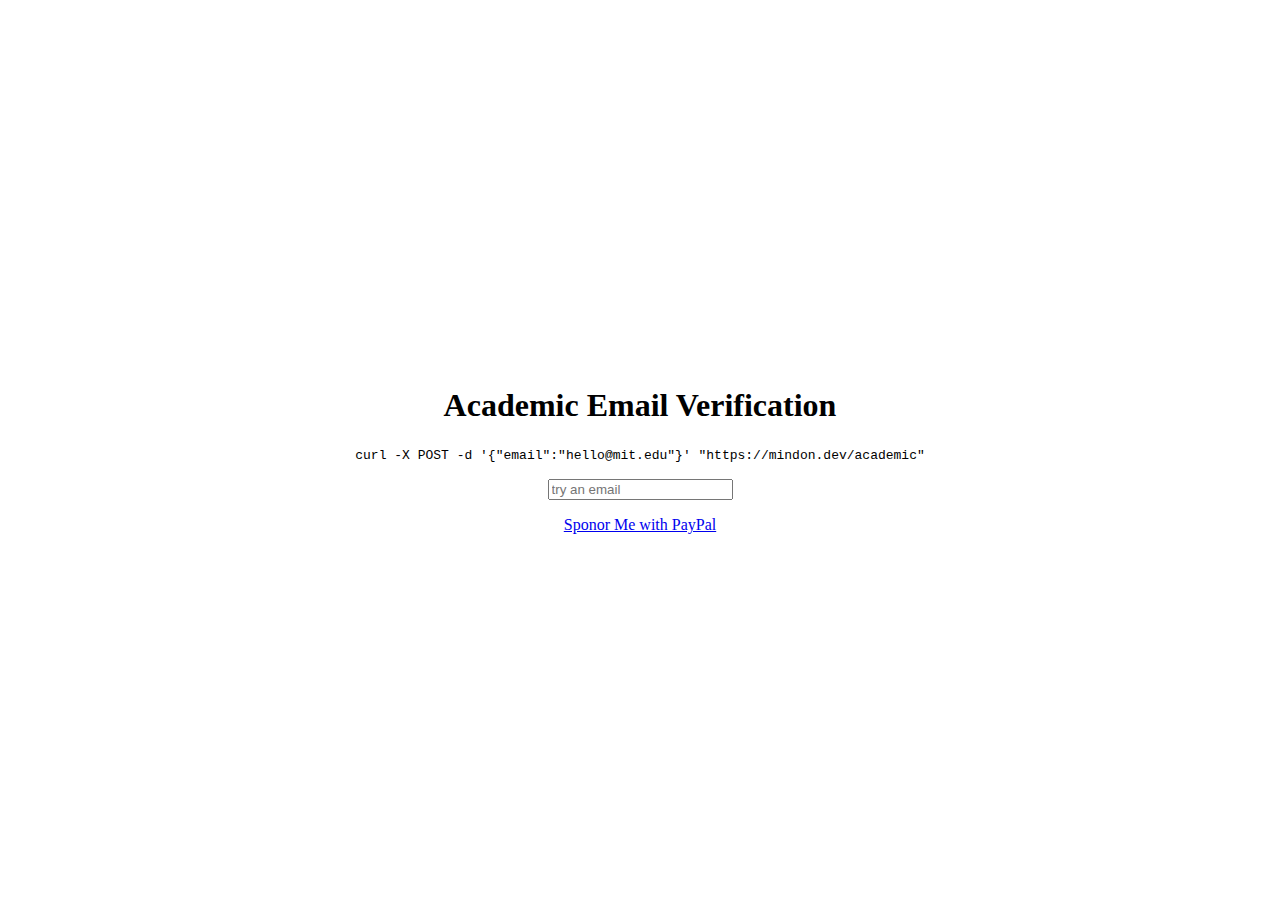
==== academic/index.html @ ef7cfa1a "feat: academic email verification" ====
<!DOCTYPE html><html><head>
  <meta charset="utf-8"><meta name="viewport" content="width=device-width,minimum-scale=1,initial-scale=1,user-scalable=yes">
  <title>Academic Email Verification</title>
  <style>
    body {
      display: flex;
      align-items: center;
      flex-direction: column;
      justify-content: center;
      min-height: 100vh;
    }
  </style>
<!-- Google Tag Manager -->
<script>(function(w,d,s,l,i){w[l]=w[l]||[];w[l].push({'gtm.start':
  new Date().getTime(),event:'gtm.js'});var f=d.getElementsByTagName(s)[0],
  j=d.createElement(s),dl=l!='dataLayer'?'&l='+l:'';j.async=true;j.src=
  'https://www.googletagmanager.com/gtm.js?id='+i+dl;f.parentNode.insertBefore(j,f);
  })(window,document,'script','dataLayer','GTM-KMRXD8X');</script>
  <!-- End Google Tag Manager -->
  </head>
  <body>
  <!-- Google Tag Manager (noscript) -->
<noscript><iframe src="https://www.googletagmanager.com/ns.html?id=GTM-KMRXD8X"
  height="0" width="0" style="display:none;visibility:hidden"></iframe></noscript>
  <!-- End Google Tag Manager (noscript) -->

  <div style="text-align:center">
    <h1>Academic Email Verification</h1>
    <code>curl -X POST -d '{"email":"hello@mit.edu"}' "https://mindon.dev/academic"</code>
    <script>function demo(v){
      fetch('/academic',{method:'POST',body:JSON.stringify({email: v})}).then(resp=>resp.text()).then(resp=>alert(resp)).catch(err=>alert(err));
    }</script>
    <p><input type="search" onsearch="demo(this.value)" placeholder="try an email"></p>
    <p><a href="https://paypal.me/airoff" target="_paypal">Sponor Me with PayPal</a></p>
  </div>
</body></html>
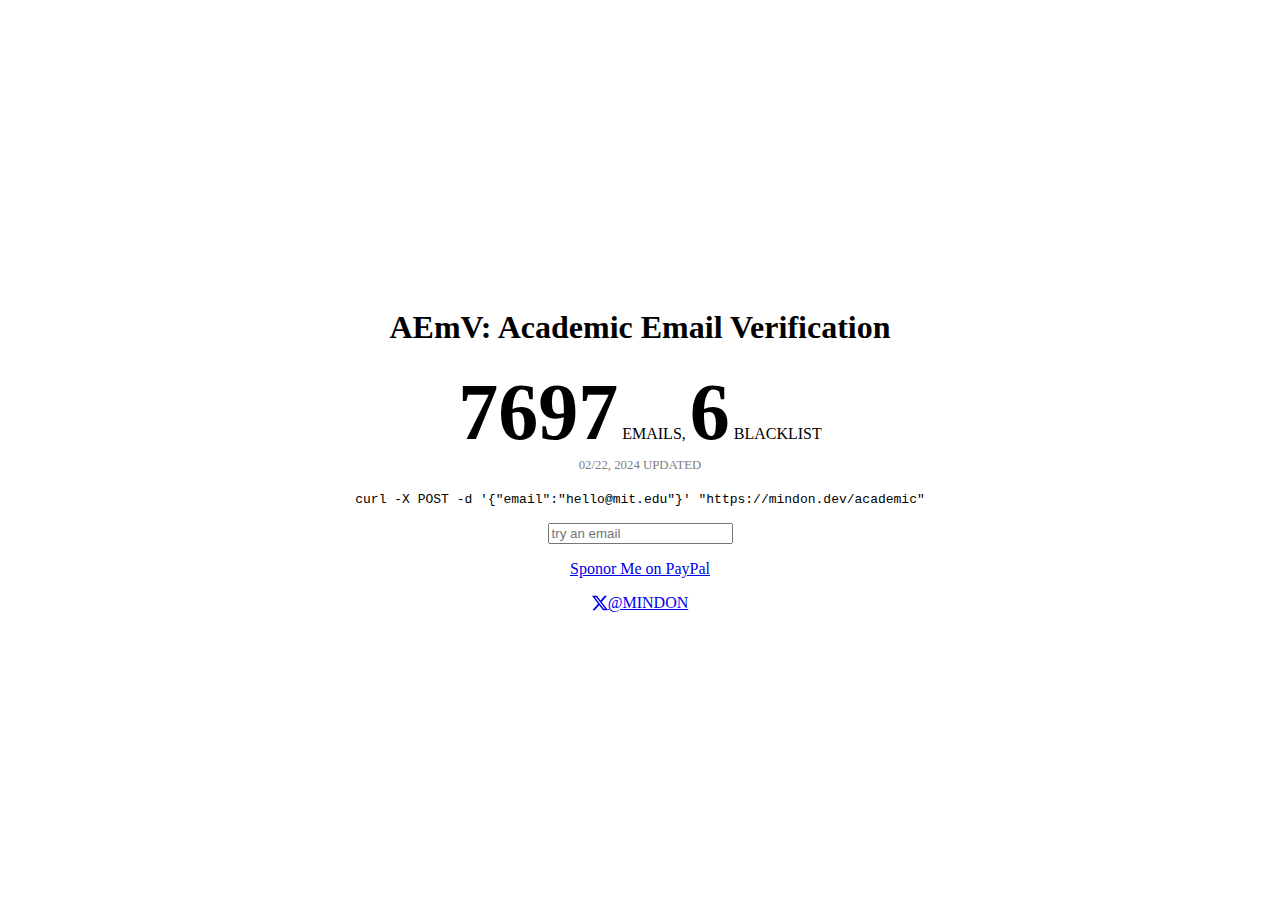
==== commit fe3a496b: "fix: academic issue" ====
--- a/academic/index.html
+++ b/academic/index.html
@@ -25,12 +25,18 @@
   <!-- End Google Tag Manager (noscript) -->
 
   <div style="text-align:center">
-    <h1>Academic Email Verification</h1>
+    <h1>AEmV: Academic Email Verification</h1>
+    <div><strong style="font-size:5rem">7697</strong> EMAILS, <strong style="font-size:5rem">6</strong> BLACKLIST</div>
+    <div style="font-size:.8rem;color:gray;margin-bottom:1rem">02/22, 2024 UPDATED</div>
     <code>curl -X POST -d '{"email":"hello@mit.edu"}' "https://mindon.dev/academic"</code>
     <script>function demo(v){
+      if(/^\s*$/.test(v)) return;
       fetch('/academic',{method:'POST',body:JSON.stringify({email: v})}).then(resp=>resp.text()).then(resp=>alert(resp)).catch(err=>alert(err));
     }</script>
     <p><input type="search" onsearch="demo(this.value)" placeholder="try an email"></p>
-    <p><a href="https://paypal.me/airoff" target="_paypal">Sponor Me with PayPal</a></p>
+    <p><a href="https://paypal.me/airoff" target="_paypal">Sponor Me on PayPal</a></p>
+    <p><a href="https://x.com/mindon" style="display: flex; align-items: center;justify-content: center;"><svg xmlns="http://www.w3.org/2000/svg" width="16" height="16" fill="currentColor" class="bi bi-twitter-x" viewBox="0 0 16 16">
+      <path d="M12.6.75h2.454l-5.36 6.142L16 15.25h-4.937l-3.867-5.07-4.425 5.07H.316l5.733-6.57L0 .75h5.063l3.495 4.633L12.601.75Zm-.86 13.028h1.36L4.323 2.145H2.865z"/>
+    </svg> @MINDON</a></p>
   </div>
 </body></html>